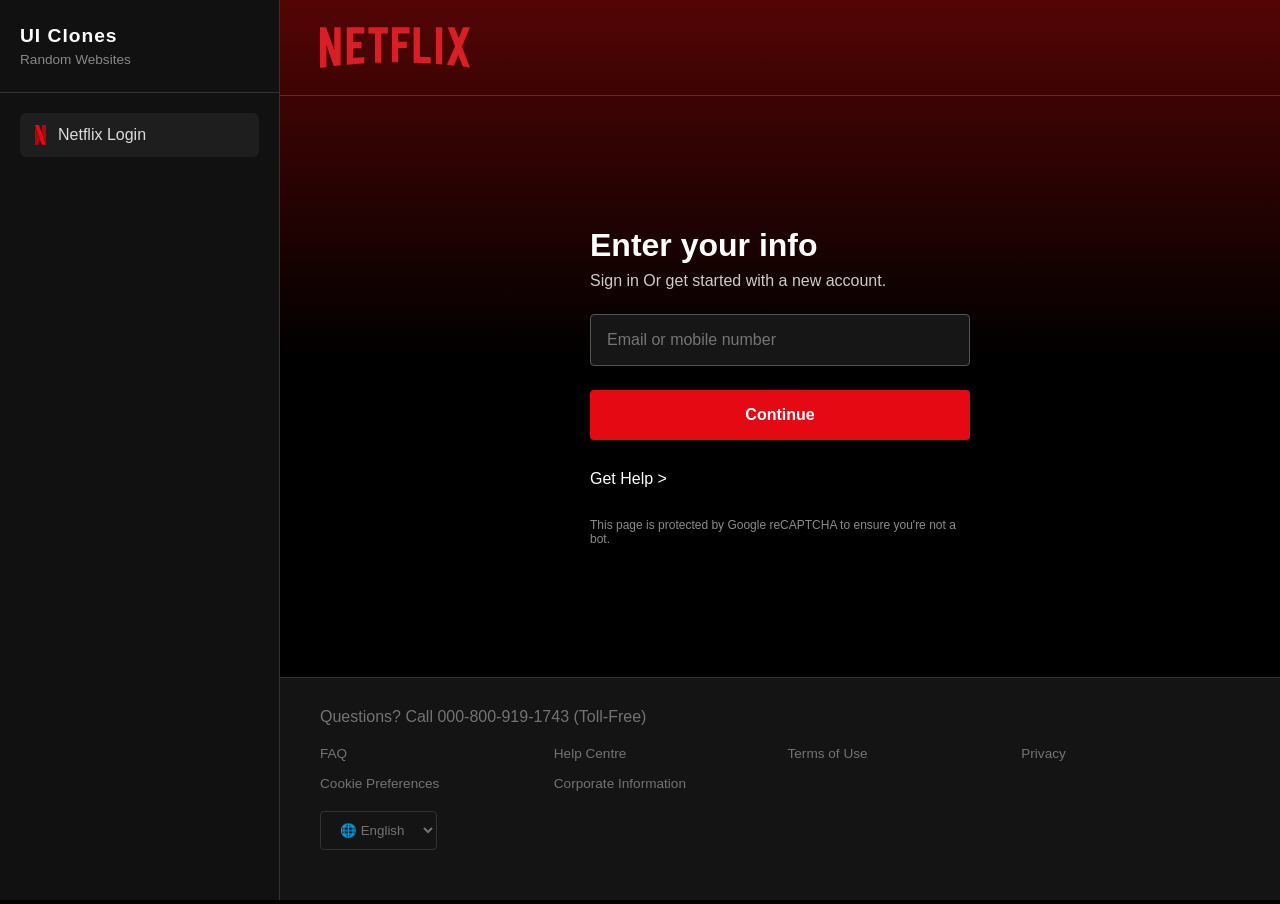
==== index.html @ ca84821f "Netflix Login Page" ====
<!DOCTYPE html>
<html lang="en">
<head>
    <meta charset="UTF-8">
    <meta name="viewport" content="width=device-width, initial-scale=1.0">
    <title>Aditya | Cloning</title>
    <link rel="stylesheet" href="styles.css">
    <link rel="icon" type="image/x-icon" href="logo/logo.svg">
    </head>
<body>
    <div class="dashboard">
        <aside class="sidebar">
            <div class="sidebar-header">
                <h2>UI Clones</h2>
                <p>Random Websites</p>
            </div>
            
            <ul class="clone-list">
                <li>
                    <a href="./netflix-login/index.html" target="preview-frame">
                         <img src="logo/netflix-logo.svg" alt="Netflix Logo" class="sidebar-icon">
                          <span class="clone-name">Netflix Login</span>
                    </a>
                </li>
            </ul>
        </aside>

        <main class="viewer">
            <iframe name="preview-frame" src="./netflix-login/index.html" frameborder="0"></iframe>
        </main>
    </div>
</body>
</html>
---- styles.css ----
* {
    margin: 0;
    padding: 0;
    box-sizing: border-box;
}

body {
    font-family: -apple-system, BlinkMacSystemFont, "Segoe UI", Roboto, sans-serif;
    background-color: #000;
    color: #fff;
    overflow: hidden; 
}

.dashboard {
    display: flex;
    height: 100vh; 
}

/* SIDEBAR STYLES */
.sidebar {
    width: 280px; 
    background-color: #111;
    border-right: 1px solid #333;
    display: flex;
    flex-direction: column;
}

.sidebar-header {
    padding: 25px 20px;
    border-bottom: 1px solid #333;
}

.sidebar-header h2 {
    font-size: 1.2rem;
    letter-spacing: 1px;
}

.sidebar-header p {
    color: #888;
    font-size: 0.85rem;
    margin-top: 5px;
}

/* THE MENU LIST */
.clone-list {
    list-style: none;
    padding: 20px;
    overflow-y: auto; 
}

.clone-list li {
    margin-bottom: 10px;
}

/* THE PERFECT FLEX ALIGNMENT (No Duplicates!) */
.clone-list a {
    display: flex;           
    align-items: center;     
    gap: 12px;               
    padding: 12px 15px;
    background-color: #1e1e1e;
    color: #ddd;
    text-decoration: none;
    border-radius: 6px;
    transition: all 0.3s ease;
    font-weight: 500;
}

.clone-list a:hover {
    background-color: #f1f1f1; 
    color: #ff0000;
    transform: translateX(5px); 
}

/* THE SIDEBAR ICON FIX */
.sidebar-icon {
    height: 20px; 
    width: auto;
    object-fit: contain; 
}

/* VIEWER STYLES */
.viewer {
    flex: 1; 
    background-color: #000;
}

iframe {
    width: 100%;
    height: 100%;
    border: none; 
}
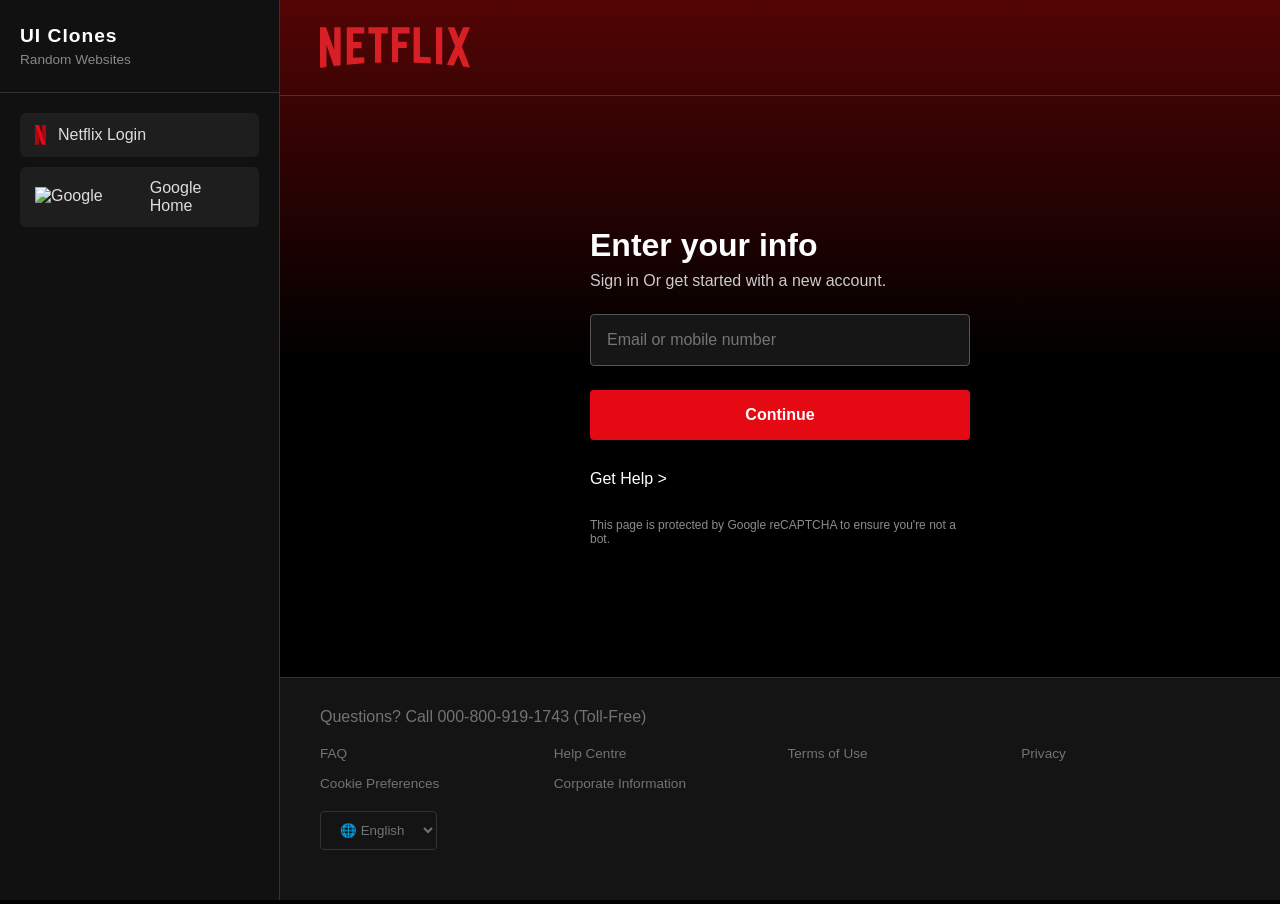
==== commit 26777829: "Google Home Page" ====
--- a/index.html
+++ b/index.html
@@ -16,12 +16,18 @@
             </div>
             
             <ul class="clone-list">
-                <li>
+                 <li>
                     <a href="./netflix-login/index.html" target="preview-frame">
                          <img src="logo/netflix-logo.svg" alt="Netflix Logo" class="sidebar-icon">
-                          <span class="clone-name">Netflix Login</span>
+                         <span class="clone-name">Netflix Login</span>
                     </a>
-                </li>
+                 </li>
+                 <li>
+                    <a href="./google-home/index.html" target="preview-frame">
+                        <img src="https://www.google.com/favicon.ico" alt="Google Logo" class="sidebar-icon">
+                        <span class="clone-name">Google Home</span>
+                    </a>
+                 </li>
             </ul>
         </aside>
 
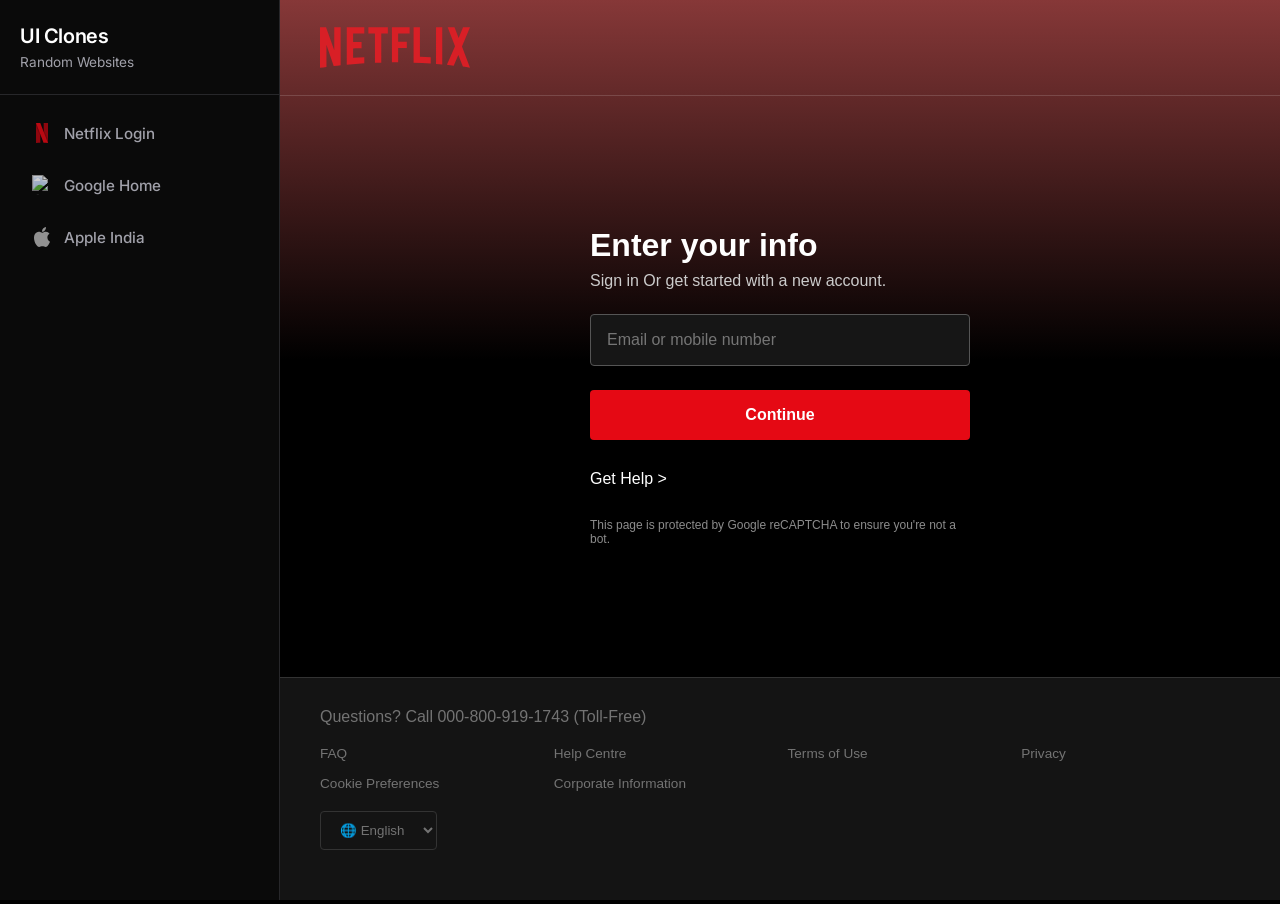
==== commit 41100167: "Apple India Page" ====
--- a/index.html
+++ b/index.html
@@ -28,6 +28,12 @@
                         <span class="clone-name">Google Home</span>
                     </a>
                  </li>
+                 <li>
+                    <a href="./apple-in/index.html" target="preview-frame">
+                        <img src="logo/apple-logo.svg" alt="Apple Logo" class="sidebar-icon">
+                        <span class="clone-name">Apple India</span>
+                    </a>
+                 </li>
             </ul>
         </aside>
 
--- a/styles.css
+++ b/styles.css
@@ -1,3 +1,19 @@
+/* --- Google Font Import --- */
+@import url('https://fonts.googleapis.com/css2?family=Inter:wght@400;500;600&display=swap');
+
+/* --- CSS Variables for Easy Theme Management --- */
+:root {
+    --bg-main: #000000;
+    --bg-sidebar: #0a0a0a;
+    --border-color: #27272a;
+    --item-bg: #18181b;
+    --item-hover-bg: #27272a;
+    --text-primary: #ffffff;
+    --text-muted: #a1a1aa;
+    --accent-color: #ffffff;
+}
+
+/* --- Global Reset --- */
 * {
     margin: 0;
     padding: 0;
@@ -5,88 +21,121 @@
 }
 
 body {
-    font-family: -apple-system, BlinkMacSystemFont, "Segoe UI", Roboto, sans-serif;
-    background-color: #000;
-    color: #fff;
-    overflow: hidden; 
+    font-family: 'Inter', -apple-system, BlinkMacSystemFont, "Segoe UI", Roboto, sans-serif;
+    background-color: var(--bg-main);
+    color: var(--text-primary);
+    overflow: hidden; /* Prevents body scrolling, keeps it feeling like an app */
 }
 
+/* --- Dashboard Main Layout --- */
 .dashboard {
     display: flex;
-    height: 100vh; 
+    height: 100vh;
+    width: 100vw;
 }
 
-/* SIDEBAR STYLES */
+/* --- Sidebar Styles --- */
 .sidebar {
-    width: 280px; 
-    background-color: #111;
-    border-right: 1px solid #333;
+    width: 280px;
+    background-color: var(--bg-sidebar);
+    border-right: 1px solid var(--border-color);
     display: flex;
     flex-direction: column;
 }
 
 .sidebar-header {
-    padding: 25px 20px;
-    border-bottom: 1px solid #333;
+    padding: 24px 20px;
+    border-bottom: 1px solid var(--border-color);
 }
 
 .sidebar-header h2 {
-    font-size: 1.2rem;
-    letter-spacing: 1px;
+    font-size: 1.25rem;
+    font-weight: 600;
+    letter-spacing: -0.02em;
 }
 
 .sidebar-header p {
-    color: #888;
+    color: var(--text-muted);
     font-size: 0.85rem;
-    margin-top: 5px;
+    margin-top: 6px;
+    font-weight: 400;
 }
 
-/* THE MENU LIST */
+/* --- The Menu List --- */
 .clone-list {
     list-style: none;
-    padding: 20px;
-    overflow-y: auto; 
+    padding: 16px;
+    overflow-y: auto; /* Allows scrolling if list gets too long */
+    flex-grow: 1;
 }
 
 .clone-list li {
-    margin-bottom: 10px;
+    margin-bottom: 8px;
 }
 
-/* THE PERFECT FLEX ALIGNMENT (No Duplicates!) */
+/* --- The Perfect Flex Alignment & Hover --- */
 .clone-list a {
-    display: flex;           
-    align-items: center;     
-    gap: 12px;               
-    padding: 12px 15px;
-    background-color: #1e1e1e;
-    color: #ddd;
+    display: flex;
+    align-items: center;
+    gap: 12px;
+    padding: 12px 16px;
+    background-color: transparent; /* Changed from grey to blend with sidebar */
+    color: var(--text-muted);
     text-decoration: none;
-    border-radius: 6px;
-    transition: all 0.3s ease;
+    border-radius: 8px;
+    transition: all 0.25s ease;
     font-weight: 500;
+    font-size: 0.95rem;
 }
 
+/* Premium Dark Mode Hover Effect */
 .clone-list a:hover {
-    background-color: #f1f1f1; 
-    color: #ff0000;
-    transform: translateX(5px); 
+    background-color: var(--item-hover-bg);
+    color: var(--accent-color);
+    transform: translateX(6px); /* Smooth slide effect */
 }
 
-/* THE SIDEBAR ICON FIX */
+/* --- Sidebar Icon Sizing --- */
 .sidebar-icon {
-    height: 20px; 
-    width: auto;
-    object-fit: contain; 
+    height: 20px;
+    width: 20px;
+    object-fit: contain;
+    opacity: 0.8; /* Slightly faded */
+    transition: opacity 0.25s ease;
 }
 
-/* VIEWER STYLES */
+.clone-list a:hover .sidebar-icon {
+    opacity: 1; /* Icon brightens on hover */
+}
+
+/* --- Custom Mac-OS Style Scrollbar for the list --- */
+.clone-list::-webkit-scrollbar {
+    width: 6px;
+}
+
+.clone-list::-webkit-scrollbar-track {
+    background: transparent;
+}
+
+.clone-list::-webkit-scrollbar-thumb {
+    background-color: #3f3f46;
+    border-radius: 10px;
+}
+
+.clone-list::-webkit-scrollbar-thumb:hover {
+    background-color: #52525b;
+}
+
+/* --- Main Viewer Styles --- */
 .viewer {
-    flex: 1; 
-    background-color: #000;
+    flex: 1; /* Takes up all remaining space */
+    background-color: var(--bg-main);
+    position: relative;
 }
 
 iframe {
     width: 100%;
     height: 100%;
-    border: none; 
+    border: none;
+    background-color: #ffffff; /* Fallback for sites with transparent backgrounds */
 }
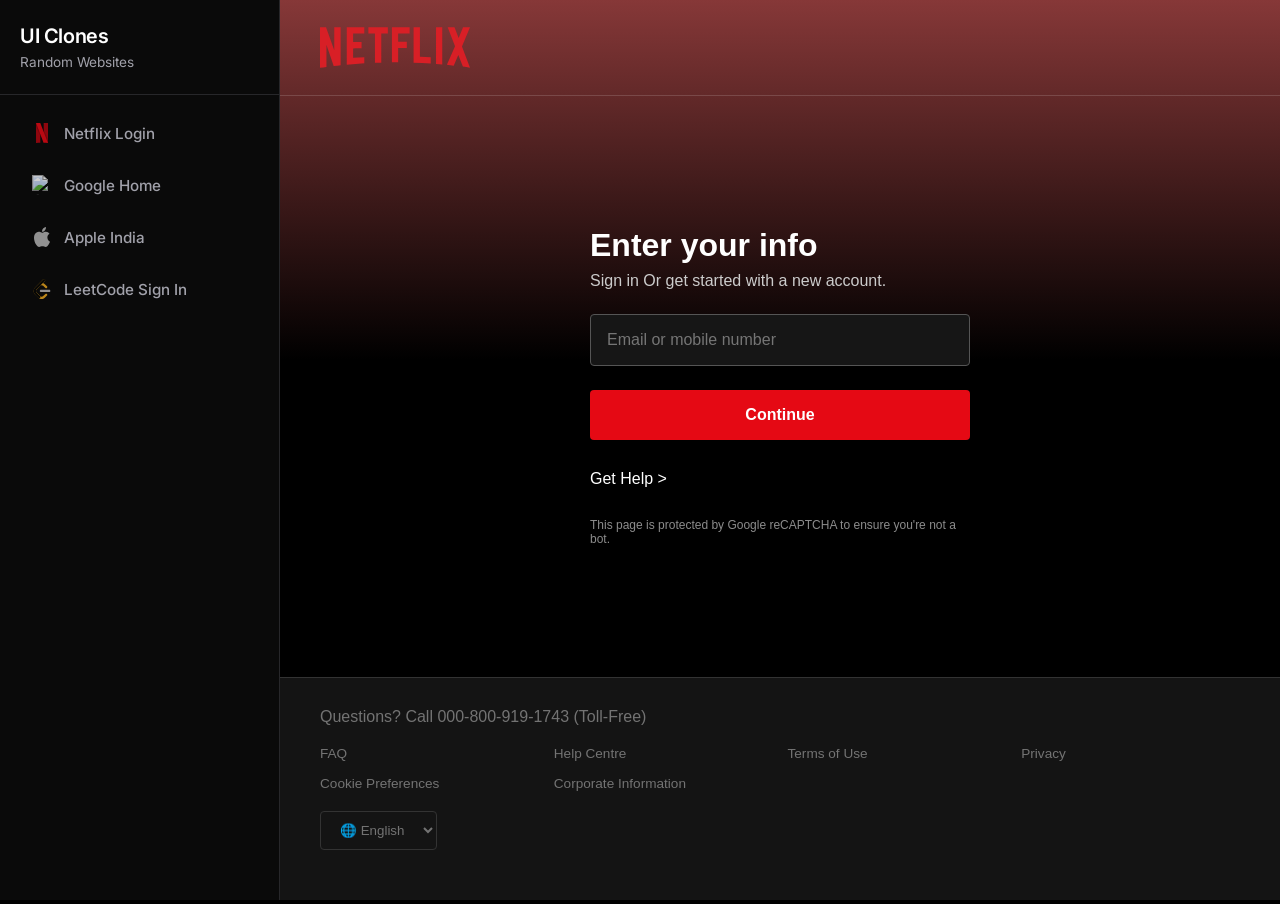
==== commit a25f5496: "Adding to Home Page" ====
--- a/index.html
+++ b/index.html
@@ -34,6 +34,12 @@
                         <span class="clone-name">Apple India</span>
                     </a>
                  </li>
+                 <li>
+                    <a href="./leetcode-signin/index.html" target="preview-frame">
+                        <img src="logo/lc.svg" alt="LeetCode Logo" class="sidebar-icon">
+                        <span class="clone-name">LeetCode Sign In</span>
+                    </a>
+                 </li>
             </ul>
         </aside>
 
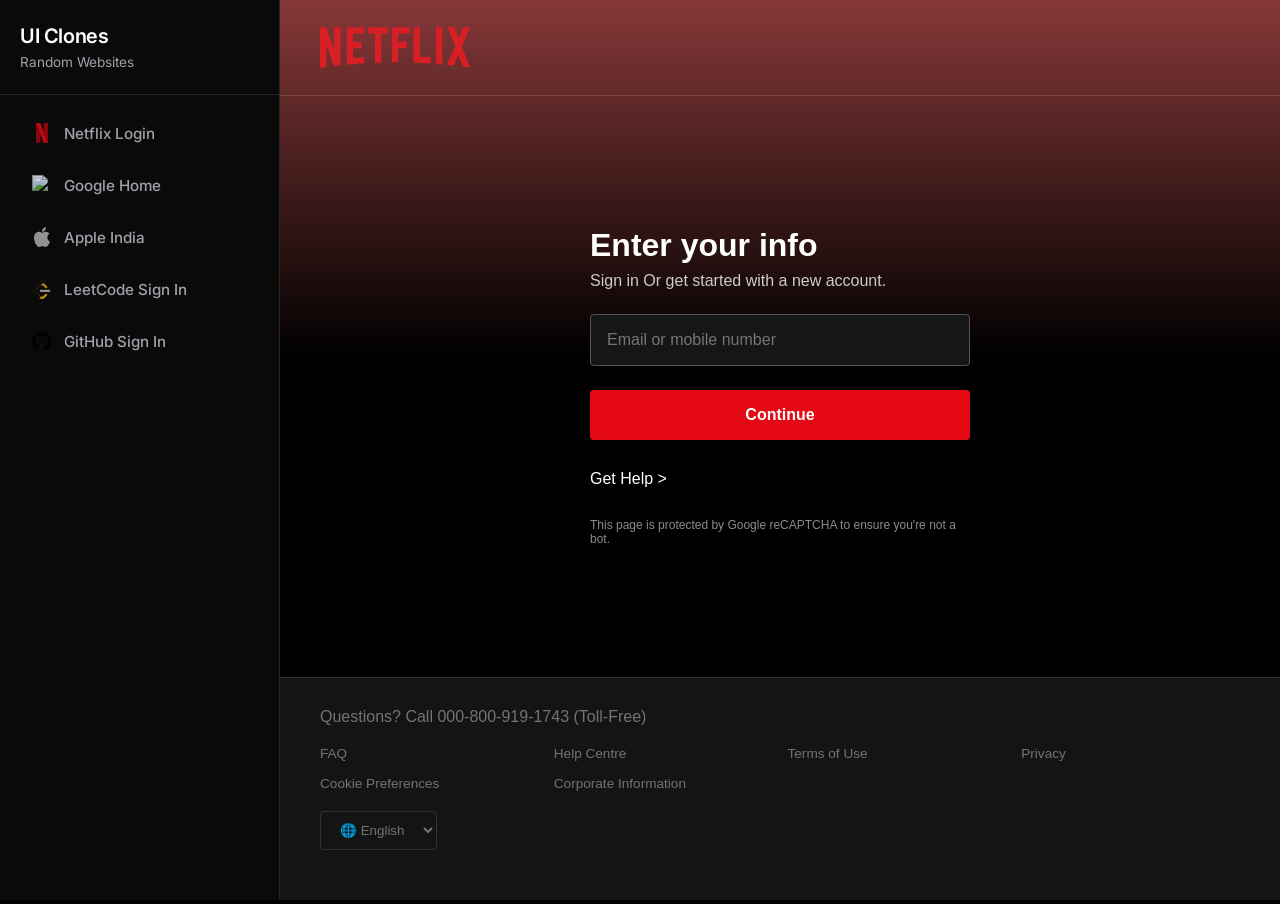
==== commit b0b5a16d: "github Sign in page" ====
--- a/index.html
+++ b/index.html
@@ -40,6 +40,12 @@
                         <span class="clone-name">LeetCode Sign In</span>
                     </a>
                  </li>
+                 <li>
+                    <a href="./github-sign-in/index.html" target="preview-frame">
+                        <img src="logo/github.svg" alt="GitHub Logo" class="sidebar-icon">
+                        <span class="clone-name">GitHub Sign In</span>
+                    </a>
+                 </li>
             </ul>
         </aside>
 
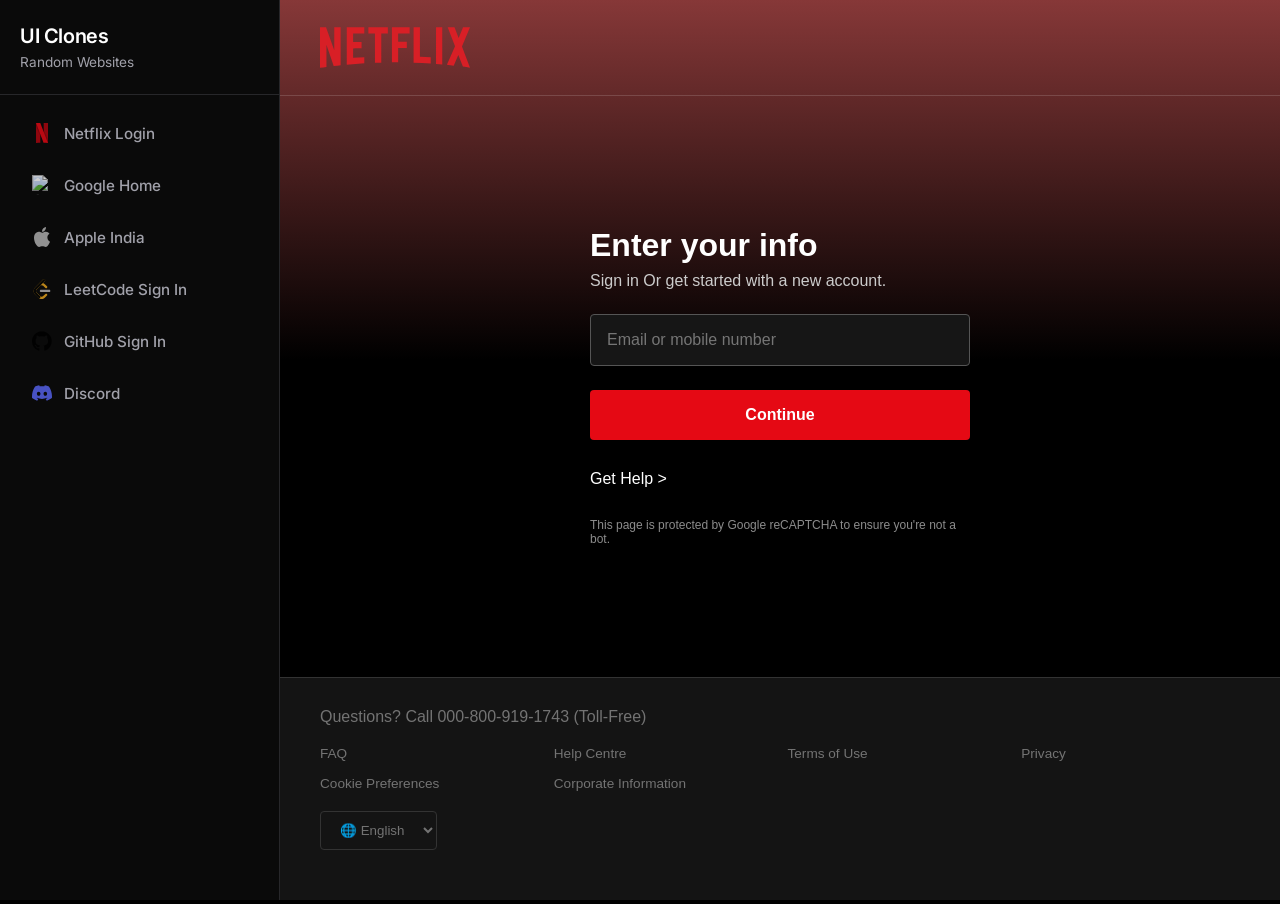
==== commit 59b07e3a: "Discord added to list" ====
--- a/index.html
+++ b/index.html
@@ -46,6 +46,12 @@
                         <span class="clone-name">GitHub Sign In</span>
                     </a>
                  </li>
+                 <li>
+                    <a href="./discord/index.html" target="preview-frame">
+                        <img src="logo/discord.svg" alt="Discord Logo" class="sidebar-icon">
+                        <span class="clone-name">Discord</span>
+                    </a>
+                 </li>
             </ul>
         </aside>
 
